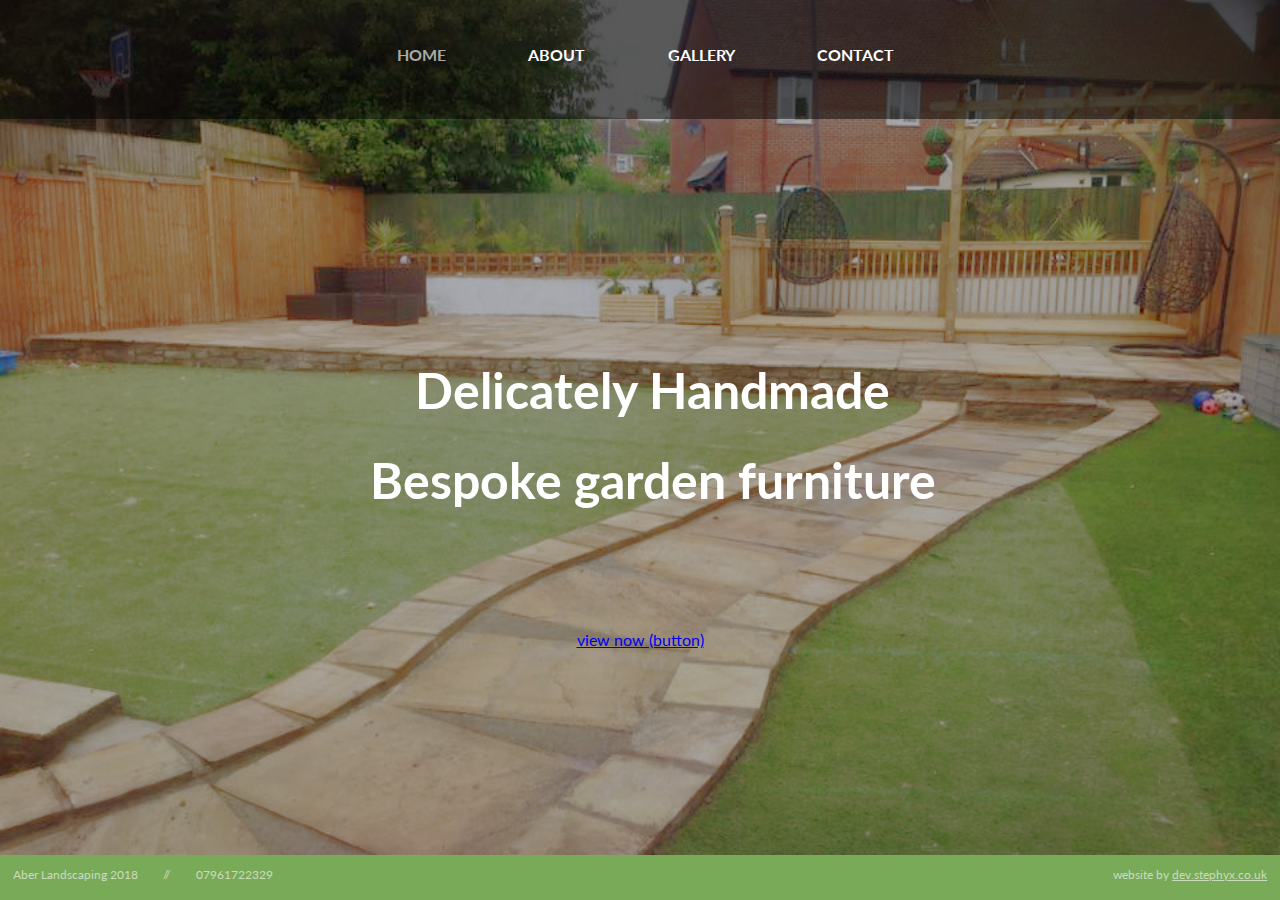
==== index.html @ 5f4f191a "start" ====
<!DOCTYPE html>
<html lang="en">
<head>
    <meta charset="UTF-8">
    <meta name="viewport" content="width=device-width, initial-scale=1.0">
    <meta http-equiv="X-UA-Compatible" content="ie=edge">
    <link rel="stylesheet" href="css/main.css">
    <link rel="stylesheet" href="css/index.css">
    <link rel="stylesheet" href="https://use.fontawesome.com/releases/v5.0.10/css/all.css" integrity="sha384-+d0P83n9kaQMCwj8F4RJB66tzIwOKmrdb46+porD/OvrJ+37WqIM7UoBtwHO6Nlg" crossorigin="anonymous">
    <link href="https://fonts.googleapis.com/css?family=Lato" rel="stylesheet">
    <title>Home</title>
</head>

<body>

<div id='image'>
    <img
    	src="img/home.jpg"
    />
</div> <!-- end image -->

<div id="op"></div>

<sidebar>
<nav class="topnav" id="myTopnav">
    <ul>
  <li><a class="active">HOME</a><li>
  <li id="ser"><a href="about.html">ABOUT</a><li>
  <li><a href="gallery.html">GALLERY</a><li>
  <!--<li><a href="testimonials.html">TESTIMONIALS</a><li>-->
  <li><a href="contact.html">CONTACT</a><li>
     </ul>
    <a href="javascript:void(0);" class="icon" onclick="myFunction()">
    <i class="fa fa-bars"></i><li>
  </a>
</nav>
</sidebar>

  
<script>
function myFunction() {
    var x = document.getElementById("myTopnav");
    if (x.className === "topnav") {
        x.className += " responsive";
    } else {
        x.className = "topnav";
    }
}
</script>

<div id="text1">Delicately Handmade</div>
<div id="text2">Bespoke garden furniture</div>

<div id="leaf"><a href="gallery.html">view now (button)</a></div>

<section id="footer">
    <footer>
        <p id="foot1">Aber Landscaping 2018</p>
        <p id="slash"> // </p>
        <p id="foot2">07961722329</p>
        <p id="foot3">website by <a href="https://dev.stephyx.co.uk">dev.stephyx.co.uk</a></p>
    </footer>
</section> <!-- end footer -->

</body>
</html>
---- css/main.css ----
* {
    font-family: 'Lato', sans-serif;
}

html {
    margin: 0;
    padding: 0;
}
body {
  height: 100vh;
  width: 100vw;
  display: grid;
  overflow-x: hidden;
  margin: 0;
  padding: 0;
}

.topnav {
  overflow: hidden;
  background-color: rgba(0, 0, 0, 0.5);
  z-index: 1000;
}
    .topnav a {
        margin-left: 5%;
        text-decoration: none;
        color: white;
    }
    .topnav ul {
        list-style-type: none;
        margin: 0;
        padding: 0;
        text-align: center;
        vertical-align: center;
        padding-top: 5vh;
        margin-left: 25vw;
        margin-right: 25vw;
    }
    
    .topnav li .active {
        color: darkgrey;
    }
    
    .topnav a:visited {
        color: white;
    }
    
    .topnav a:hover {
        color: darkgrey;
        cursor: pointer;
        
    }
    .topnav ul li {
        color: white;
        text-decoration: none;
        text-align: center;
        font-weight: bold;
        font-size: 16px;
        display: inline;
        list-style-type: none;
        padding: 1.2%;
    }
    .topnav .icon {
      display: none;
    }

#image {
    grid-row: 1 / span 4;
    grid-column: 1 / span 3;
    z-index: -1;
}

#image img {
    width: 100%;
    height: 100%;
}

#op {
    grid-row: 1 / span 4;
    grid-column: 1 / span 3;
    background-color: rgba(0, 0, 0, 0.3);
}

#footer {
    background-color: #78AA57;
    color: rgba(255, 255, 255, 0.6);
    text-align: center;
}

#footer p {
    margin-left: 1vw;
    margin-right: 1vw;
    font-size: 12px;
}

    #foot1, #slash, #foot2 {
        text-align: left;
        float: left;
    }
    #foot3  {
        text-align: right;
        float: right;
    }
    
        #foot3 a, a:visited {
            color: rgba(255, 255, 255, 0.6);
        }
        
        #foot3 a:hover {
            color: rgba(255, 255, 255, 0.3);
        }

@media screen and (max-width: 600px) {
    .topnav {
        background-color: rgba(0, 0, 0, 0.8);
        padding: 4vh;
    }
    .topnav li:not(:first-child) {display: none;}
    .topnav li:first-child {
        float:left;
        position: absolute;
        left: 0;
        top: 0;
        margin-top: 3vh;
        margin-left: 5vw;
    }
    .topnav ul {
        margin-left: -2vw;
    }
    
    .topnav a.icon {
        float: right;
        color: white;
        display: block;
        position: absolute;
        right: 0;
        top: 0;
        margin-top: 4vh;
        margin-right: 5vw;
    }
    .topnav.responsive {position: relative;}
    .topnav.responsive .icon {
        position: absolute;
        right: 0;
        top: 0;
        margin-top: 4vh;
        margin-right: 5vw;
    }
    .topnav.responsive li{
        float: none;
        display: block;
        text-align: left;
    }
    .topnav.responsive #ser {
        margin-top: 3vh;
    }
}

@media screen and (max-width: 1526px) {
    .topnav {
        padding-bottom: 4vh;
    }
    .topnav ul {
        text-align: center;
        padding-top: 5vh;
        margin-left: -5vw;
        margin-right: -5vw;
    }
    .topnav ul li {
        text-align: center;
        margin-left: -2vw;
        margin-right: 1vw;
        padding-left: 0;
    }
}
---- css/index.css ----
body {
  grid-template-columns: 20vw 60vw 20vw;
  grid-template-rows: 15vh 25vh 25vh 25vh 5vh 5vh;
}

sidebar {
    grid-row: 1;
    grid-column: 1 / span 3;
}

#image {
    grid-row: 1 / span 5;
    grid-column: 1 / span 3;
    z-index: -1;
}

#image img {
    width: 100%;
    height: 100%;
}

#op {
    grid-row: 1 / span 5;
    grid-column: 1 / span 3;
    background-color: rgba(0, 0, 0, 0.3);
}

#text1, #text2 {
    font-weight: bold;
    grid-column: 1 / span 3;
    color: white;
    font-size: 35px;
    text-align: left;
    margin-left: 2vw;
    text-align: center;
}
#text1 {
    grid-row: 3;
}
#text2 {
    grid-row: 3;
    margin-top: 10vh;
}
#you {
    text-decoration: underline;
}

#leaf {
    grid-row: 4;
    grid-column: 2;
    text-align: center;
    margin-top: 5vh;
    color: white;
}

#footer {
    grid-row: 6;
    grid-column: 1 / span 3;
}

@media (max-width: 407px) {
    #text1 {
        grid-row: 3;
        margin-bottom: 7vh;
    }
    #text2 {
        grid-row: 3;
        margin-top: 15vh;
    }
    #leaf {
        grid-row: 4;
        grid-column: 2;
        text-align: center;
        margin-top: 12vh;
        color: white;
    }
}

@media (min-width: 1100px) {
   #text1, #text2 {
    font-size: 50px;
   }
   #text1 {
       margin-bottom: 50vh;
   }
}
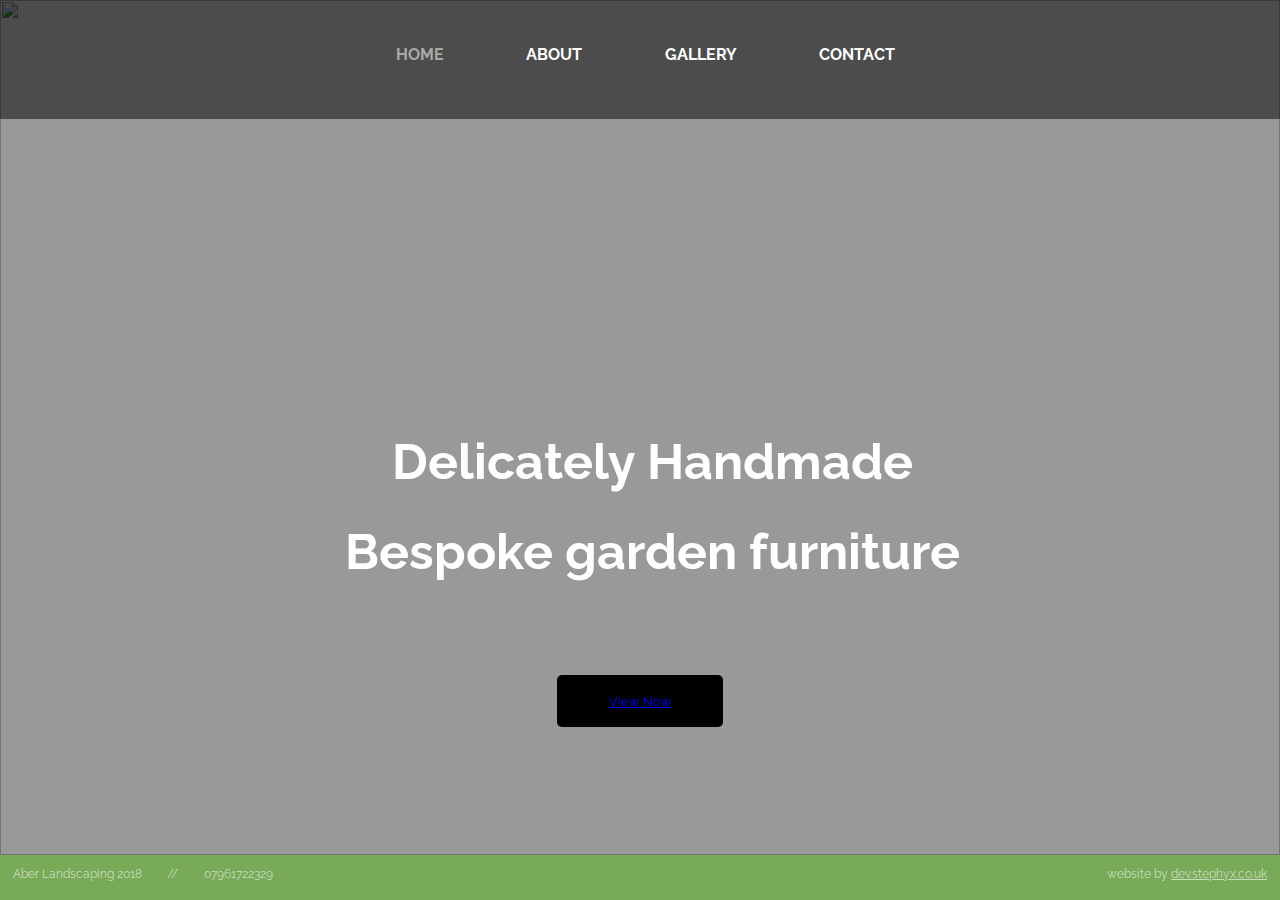
==== commit 0fc8e20d: "added photos, re-design homepage abge, about page" ====
--- a/index.html
+++ b/index.html
@@ -8,6 +8,8 @@
     <link rel="stylesheet" href="css/index.css">
     <link rel="stylesheet" href="https://use.fontawesome.com/releases/v5.0.10/css/all.css" integrity="sha384-+d0P83n9kaQMCwj8F4RJB66tzIwOKmrdb46+porD/OvrJ+37WqIM7UoBtwHO6Nlg" crossorigin="anonymous">
     <link href="https://fonts.googleapis.com/css?family=Lato" rel="stylesheet">
+    <link href='//fonts.googleapis.com/css?family=Raleway' rel='stylesheet'>
+
     <title>Home</title>
 </head>
 
@@ -15,7 +17,7 @@
 
 <div id='image'>
     <img
-    	src="img/home.jpg"
+    	src="images/gallery/3.jpg"
     />
 </div> <!-- end image -->
 
@@ -51,7 +53,7 @@
 <div id="text1">Delicately Handmade</div>
 <div id="text2">Bespoke garden furniture</div>
 
-<div id="leaf"><a href="gallery.html">view now (button)</a></div>
+<div id="leaf"><button class="button" type="button"><a href="gallery.html">View Now</a></button></div>
 
 <section id="footer">
     <footer>
--- a/css/main.css
+++ b/css/main.css
@@ -1,5 +1,5 @@
 * {
-    font-family: 'Lato', sans-serif;
+    font-family: 'Raleway';
 }
 
 html {
@@ -77,7 +77,7 @@
 #op {
     grid-row: 1 / span 4;
     grid-column: 1 / span 3;
-    background-color: rgba(0, 0, 0, 0.3);
+    background-color: rgba(255, 255, 255, 0.9);
 }
 
 #footer {
--- a/css/index.css
+++ b/css/index.css
@@ -22,7 +22,7 @@
 #op {
     grid-row: 1 / span 5;
     grid-column: 1 / span 3;
-    background-color: rgba(0, 0, 0, 0.3);
+    background-color: rgba(0,0,0, 0.4);
 }
 
 #text1, #text2 {
@@ -36,10 +36,11 @@
 }
 #text1 {
     grid-row: 3;
+    margin-top: 8vh;
 }
 #text2 {
     grid-row: 3;
-    margin-top: 10vh;
+    margin-top: 18vh;
 }
 #you {
     text-decoration: underline;
@@ -49,8 +50,17 @@
     grid-row: 4;
     grid-column: 2;
     text-align: center;
-    margin-top: 5vh;
     color: white;
+    margin-top: 10vh;
+    margin-bottom: 10vh;
+}
+
+button {
+    border-radius: 5px;
+    background-color: black;
+    text-decoration: none;
+    border: none;
+    padding: 2vh 4vw;
 }
 
 #footer {
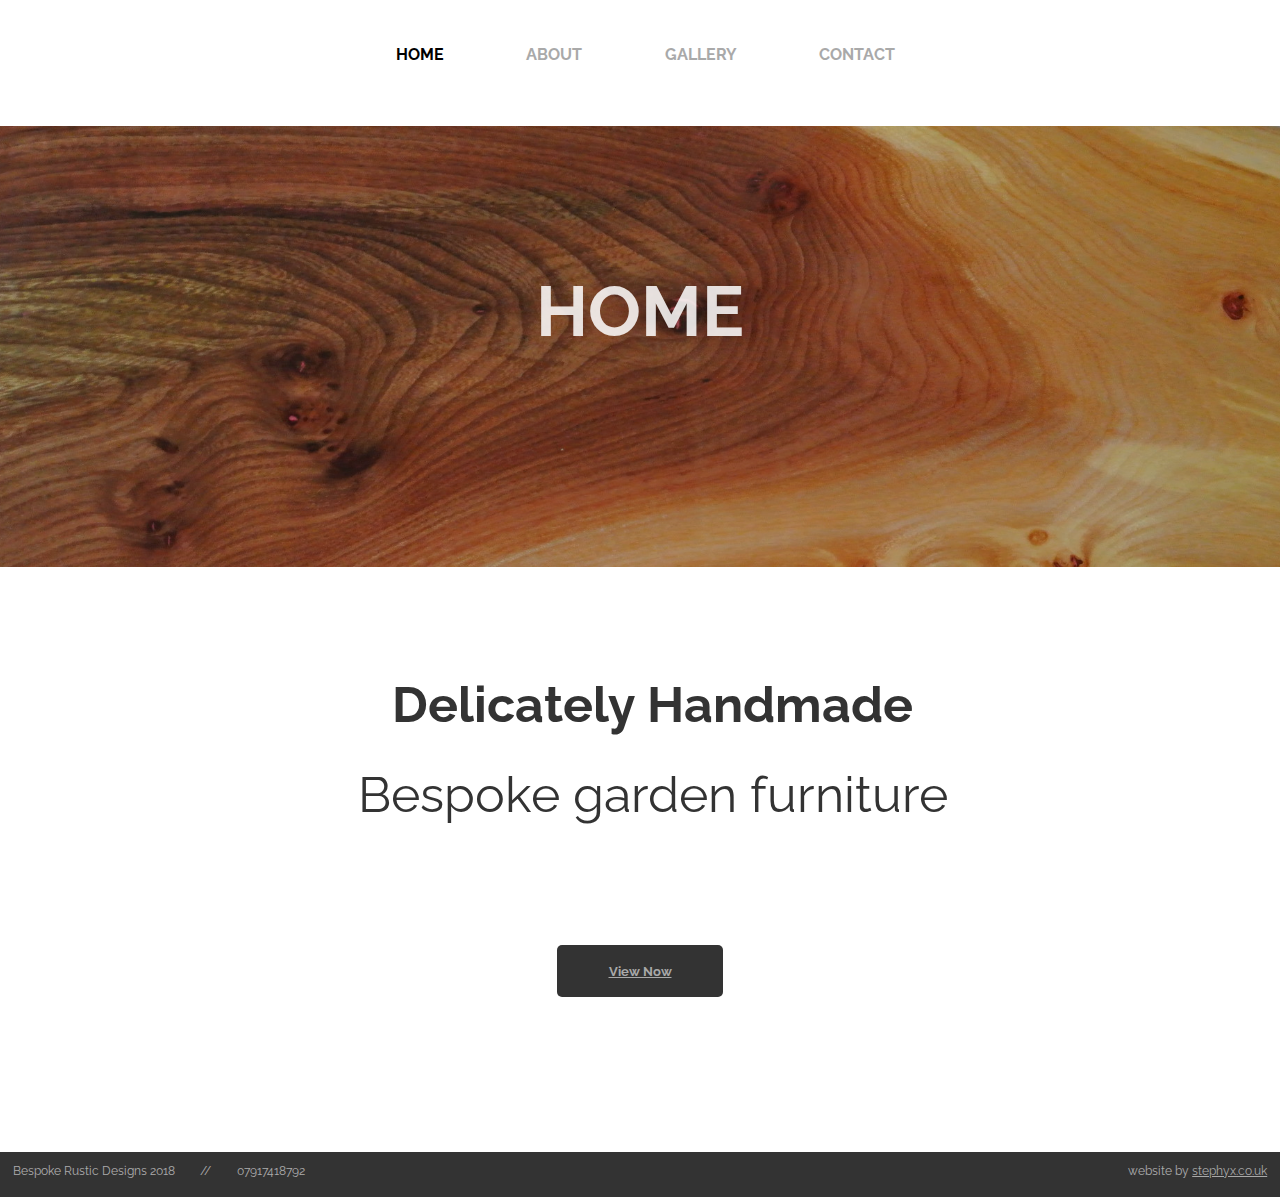
==== commit 86f580b0: "added text to the parallax photo, more pics in gallery" ====
--- a/index.html
+++ b/index.html
@@ -15,12 +15,8 @@
 
 <body>
 
-<div id='image'>
-    <img
-    	src="images/gallery/3.jpg"
-    />
-</div> <!-- end image -->
-
+<div id="image" class='parallax'> </div>
+<p id="maintext">HOME</p>
 <div id="op"></div>
 
 <sidebar>
@@ -57,10 +53,10 @@
 
 <section id="footer">
     <footer>
-        <p id="foot1">Aber Landscaping 2018</p>
+        <p id="foot1">Bespoke Rustic Designs 2018</p>
         <p id="slash"> // </p>
-        <p id="foot2">07961722329</p>
-        <p id="foot3">website by <a href="https://dev.stephyx.co.uk">dev.stephyx.co.uk</a></p>
+        <p id="foot2">07917418792</p>
+        <p id="foot3">website by <a href="https://dev.stephyx.co.uk">stephyx.co.uk</a></p>
     </footer>
 </section> <!-- end footer -->
 
--- a/css/main.css
+++ b/css/main.css
@@ -6,24 +6,66 @@
     margin: 0;
     padding: 0;
 }
+
+a {
+    color: darkgrey;
+}
+
 body {
-  height: 100vh;
-  width: 100vw;
-  display: grid;
-  overflow-x: hidden;
-  margin: 0;
-  padding: 0;
+    height: 100vh;
+    width: 100vw;
+    display: grid;
+    overflow-x: hidden;
+    margin: 0;
+    padding: 0;
+    color: white;
+}
+
+#op {
+    grid-row: 1 / span 5;
+    grid-column: 1 / span 3;
+    height: 50vh;    
+    margin-top: 13vh;
+    background-color: rgba(0,0,0, 0.1);
+}
+
+#maintext {
+    grid-row: 2;
+    grid-column: 2;
+    text-align: center;
+    margin-top: 15vh;
+    color: rgba(255, 255, 255, 0.85);
+    z-index: 12;
+    font-weight: bold;
+    font-size: 70px;
+}
+
+.parallax {
+    background-image: url("1.JPG");
+    background-attachment: fixed;
+    background-position: center;
+    background-repeat: no-repeat;
+    background-size: cover;
+}
+
+#image {
+    grid-row: 1 / span 5;
+    grid-column: 1 / span 3;
+    z-index: -1;
+    margin-top: 13vh;
+    width: 100%;
+    height: 50vh;
 }
 
 .topnav {
   overflow: hidden;
-  background-color: rgba(0, 0, 0, 0.5);
+  background-color: white;
   z-index: 1000;
 }
     .topnav a {
         margin-left: 5%;
         text-decoration: none;
-        color: white;
+        color: darkgrey;
     }
     .topnav ul {
         list-style-type: none;
@@ -37,20 +79,20 @@
     }
     
     .topnav li .active {
+        color: black;
+    }
+    
+    .topnav a:visited {
         color: darkgrey;
     }
     
-    .topnav a:visited {
-        color: white;
-    }
-    
     .topnav a:hover {
-        color: darkgrey;
+        color: black;
         cursor: pointer;
         
     }
     .topnav ul li {
-        color: white;
+        color: darkgrey;
         text-decoration: none;
         text-align: center;
         font-weight: bold;
@@ -63,25 +105,8 @@
       display: none;
     }
 
-#image {
-    grid-row: 1 / span 4;
-    grid-column: 1 / span 3;
-    z-index: -1;
-}
-
-#image img {
-    width: 100%;
-    height: 100%;
-}
-
-#op {
-    grid-row: 1 / span 4;
-    grid-column: 1 / span 3;
-    background-color: rgba(255, 255, 255, 0.9);
-}
-
 #footer {
-    background-color: #78AA57;
+    background-color: #333333;
     color: rgba(255, 255, 255, 0.6);
     text-align: center;
 }
@@ -102,17 +127,24 @@
     }
     
         #foot3 a, a:visited {
-            color: rgba(255, 255, 255, 0.6);
+            color: darkgrey;
         }
         
         #foot3 a:hover {
-            color: rgba(255, 255, 255, 0.3);
+            color: black;
+            cursor: pointer;
         }
-
+        
+@media screen and (min-width: 600px) {
+    .topnav {
+        height: 10vh;
+    }
+}
 @media screen and (max-width: 600px) {
     .topnav {
-        background-color: rgba(0, 0, 0, 0.8);
+        background-color: white;
         padding: 4vh;
+        margin-bottom: -10%;
     }
     .topnav li:not(:first-child) {display: none;}
     .topnav li:first-child {
@@ -129,7 +161,7 @@
     
     .topnav a.icon {
         float: right;
-        color: white;
+        color: black;
         display: block;
         position: absolute;
         right: 0;
@@ -139,11 +171,14 @@
     }
     .topnav.responsive {position: relative;}
     .topnav.responsive .icon {
+        float: right;
+        color: black;
+        display: block;
         position: absolute;
         right: 0;
         top: 0;
         margin-top: 4vh;
-        margin-right: 5vw;
+        margin-right: 8.7vw;
     }
     .topnav.responsive li{
         float: none;
--- a/css/index.css
+++ b/css/index.css
@@ -1,6 +1,7 @@
 body {
   grid-template-columns: 20vw 60vw 20vw;
-  grid-template-rows: 15vh 25vh 25vh 25vh 5vh 5vh;
+  grid-template-rows: 15vh 25vh 25vh 25vh 38vh 5vh;
+  background-color: white;
 }
 
 sidebar {
@@ -8,58 +9,42 @@
     grid-column: 1 / span 3;
 }
 
-#image {
-    grid-row: 1 / span 5;
+#text1, #text2 {
     grid-column: 1 / span 3;
-    z-index: -1;
-}
-
-#image img {
-    width: 100%;
-    height: 100%;
-}
-
-#op {
-    grid-row: 1 / span 5;
-    grid-column: 1 / span 3;
-    background-color: rgba(0,0,0, 0.4);
-}
-
-#text1, #text2 {
-    font-weight: bold;
-    grid-column: 1 / span 3;
-    color: white;
+    color: #333333;
     font-size: 35px;
     text-align: left;
     margin-left: 2vw;
     text-align: center;
 }
 #text1 {
+    font-weight: bold;
     grid-row: 3;
-    margin-top: 8vh;
+    margin-top: 35vh;
 }
 #text2 {
     grid-row: 3;
-    margin-top: 18vh;
-}
-#you {
-    text-decoration: underline;
+    margin-top: 45vh;
 }
 
 #leaf {
-    grid-row: 4;
+    grid-row: 5;
     grid-column: 2;
     text-align: center;
+    margin-top: 15vh;
+}
+
+a href {
     color: white;
-    margin-top: 10vh;
-    margin-bottom: 10vh;
 }
 
 button {
     border-radius: 5px;
-    background-color: black;
+    background-color: #333333;
     text-decoration: none;
     border: none;
+    color: white;
+    font-weight: bold;
     padding: 2vh 4vw;
 }
 
@@ -69,19 +54,22 @@
 }
 
 @media (max-width: 407px) {
+    body {
+        grid-template-rows: 15vh 25vh 25vh 25vh 50vh 5vh;
+    }
     #text1 {
         grid-row: 3;
-        margin-bottom: 7vh;
+        margin-bottom: 15vh;
     }
     #text2 {
         grid-row: 3;
-        margin-top: 15vh;
+        margin-top: 63vh;
     }
     #leaf {
         grid-row: 4;
         grid-column: 2;
         text-align: center;
-        margin-top: 12vh;
+        margin-top: 60vh;
         color: white;
     }
 }
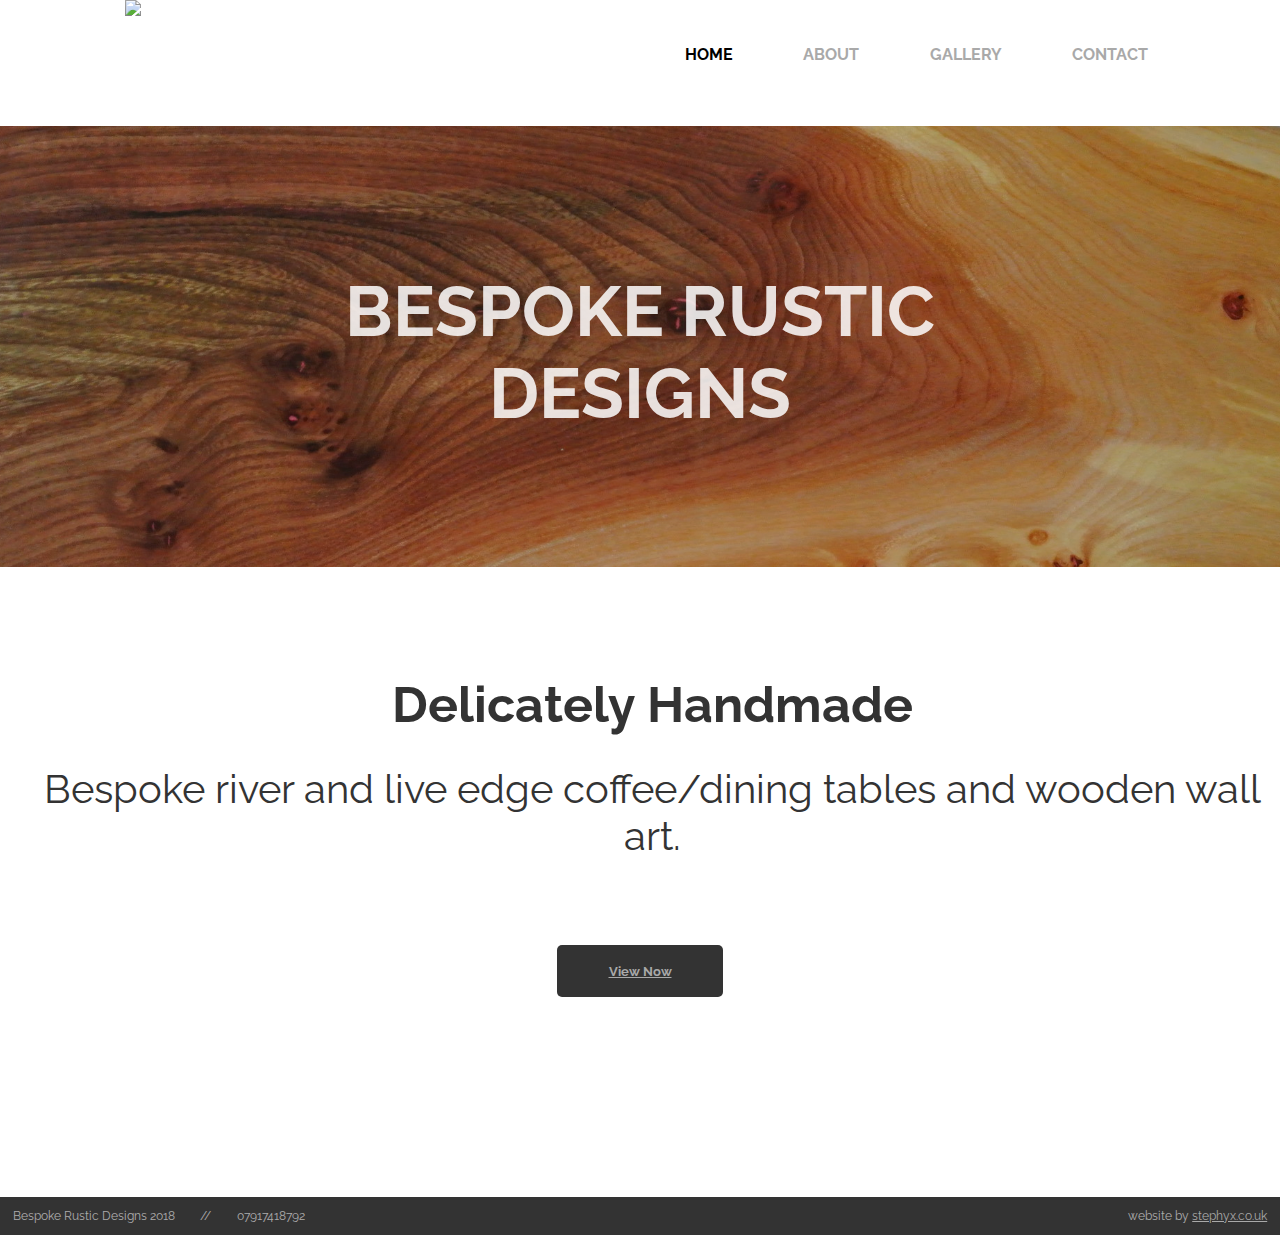
==== commit 9d84a2bf: "tweaks" ====
--- a/index.html
+++ b/index.html
@@ -9,16 +9,22 @@
     <link rel="stylesheet" href="https://use.fontawesome.com/releases/v5.0.10/css/all.css" integrity="sha384-+d0P83n9kaQMCwj8F4RJB66tzIwOKmrdb46+porD/OvrJ+37WqIM7UoBtwHO6Nlg" crossorigin="anonymous">
     <link href="https://fonts.googleapis.com/css?family=Lato" rel="stylesheet">
     <link href='//fonts.googleapis.com/css?family=Raleway' rel='stylesheet'>
-
-    <title>Home</title>
+    <title>Bespoke Rustic Designs - Unique Handmade Garden Furniture</title>
+    <meta name="description" content="Affordable garden furniture, handmade using any timber, color, and style you can think of."/>
+    <meta name="author" content="StephyX Web">
+    <meta name="keywords" content="sash windows, shutters, secondary glazing. draughtproof, hertfordshire, carpentry, joinery, garden, garden furniture, furniture, handmade, handmade furniture, bespoke furniture, rustic, rustic furniture, woodwork, wood furniture, timber, timber slabs, dining tables, handmade dining table, tables, coffee tables, handmade tables, river table, live edge table, wooden wall art, wall art, wood art, art, oak, wood, ash, elm, horse chestnut, spalted beech, maple, walnut, bespoke rustic designs, paul brennecke, stephyx, stephyx web, garden furniture website, hertsfordshire local, herts, farm, trees">
 </head>
 
 <body>
 
 <div id="image" class='parallax'> </div>
-<p id="maintext">HOME</p>
+<p id="maintext">BESPOKE RUSTIC DESIGNS</p>
 <div id="op"></div>
 
+
+<div class="logo">
+    <img class="logo" border="0" alt="logo" src="images/logo5.png">
+</div>
 <sidebar>
 <nav class="topnav" id="myTopnav">
     <ul>
@@ -47,7 +53,7 @@
 </script>
 
 <div id="text1">Delicately Handmade</div>
-<div id="text2">Bespoke garden furniture</div>
+<div id="text2">Bespoke river and live edge coffee/dining tables and wooden wall art.</div>
 
 <div id="leaf"><button class="button" type="button"><a href="gallery.html">View Now</a></button></div>
 
--- a/css/main.css
+++ b/css/main.css
@@ -19,6 +19,16 @@
     margin: 0;
     padding: 0;
     color: white;
+}
+
+.logo {
+    grid-column: 1;
+    grid-row: 1;
+    text-align: center;
+    vertical-align: center;
+    z-index: 15;
+    width: 300px;
+    height: 230px;
 }
 
 #op {
@@ -189,19 +199,18 @@
         margin-top: 3vh;
     }
 }
-
 @media screen and (max-width: 1526px) {
     .topnav {
         padding-bottom: 4vh;
     }
     .topnav ul {
-        text-align: center;
+        text-align: right;
         padding-top: 5vh;
         margin-left: -5vw;
-        margin-right: -5vw;
+        margin-right: 8vw;
     }
     .topnav ul li {
-        text-align: center;
+        text-align: right;
         margin-left: -2vw;
         margin-right: 1vw;
         padding-left: 0;
--- a/css/index.css
+++ b/css/index.css
@@ -12,7 +12,6 @@
 #text1, #text2 {
     grid-column: 1 / span 3;
     color: #333333;
-    font-size: 35px;
     text-align: left;
     margin-left: 2vw;
     text-align: center;
@@ -20,11 +19,13 @@
 #text1 {
     font-weight: bold;
     grid-row: 3;
+    font-size: 35px;
     margin-top: 35vh;
 }
 #text2 {
     grid-row: 3;
     margin-top: 45vh;
+    font-size: 25px;
 }
 
 #leaf {
@@ -49,7 +50,7 @@
 }
 
 #footer {
-    grid-row: 6;
+    grid-row: 7;
     grid-column: 1 / span 3;
 }
 
@@ -63,22 +64,98 @@
     }
     #text2 {
         grid-row: 3;
-        margin-top: 63vh;
+        margin-top: 50vh;
     }
     #leaf {
         grid-row: 4;
         grid-column: 2;
         text-align: center;
-        margin-top: 60vh;
+        margin-top: 50vh;
         color: white;
     }
 }
 
 @media (min-width: 1100px) {
-   #text1, #text2 {
-    font-size: 50px;
+   #text1 {
+        font-size: 50px;
+        margin-bottom: 50vh;
    }
-   #text1 {
-       margin-bottom: 50vh;
+   #text2 {
+       font-size: 40px;
    }
+}
+
+@media (max-width: 970px) {
+    #maintext {
+        font-size: 50px;
+        grid-column: 1 / span 3;
+    }
+}
+
+@media screen and (max-width: 600px) {
+    .logo {
+        width: 270px;
+        height: 200px;
+        grid-column: 1 / span 3;
+        margin-left: 12.5vw;
+        margin-top: 8vh;
+    }
+    #maintext {
+        display: none;
+    }
+    #text2 {
+        font-size: 25px;
+    }
+}
+
+@media screen and (max-width: 510px) {
+    .logo {
+        width: 270px;
+        height: 200px;
+        grid-column: 1 / span 3;
+        margin-left: 10.5vw;
+        margin-top: 8vh;
+    }
+    #maintext {
+        display: none;
+    }
+}
+
+@media screen and (max-width: 430px) {
+    .logo {
+        width: 270px;
+        height: 200px;
+        grid-column: 1 / span 3;
+        margin-left: 9.5vw;
+        margin-top: 8vh;
+    }
+    #maintext {
+        display: none;
+    }
+}
+
+@media screen and (max-width: 460px) {
+    .logo {
+        width: 270px;
+        height: 200px;
+        grid-column: 1 / span 3;
+        margin-left: 5.6vw;
+        margin-top: 8vh;
+    }
+    #maintext {
+        display: none;
+    }
+}
+
+@media screen and (max-width: 335px) {
+    .logo {
+        width: 270px;
+        height: 200px;
+        grid-column: 1 / span 3;
+        margin-left: 1.5vw;
+        margin-top: 8vh;
+    }
+    #maintext {
+        display: none;
+    }
 }